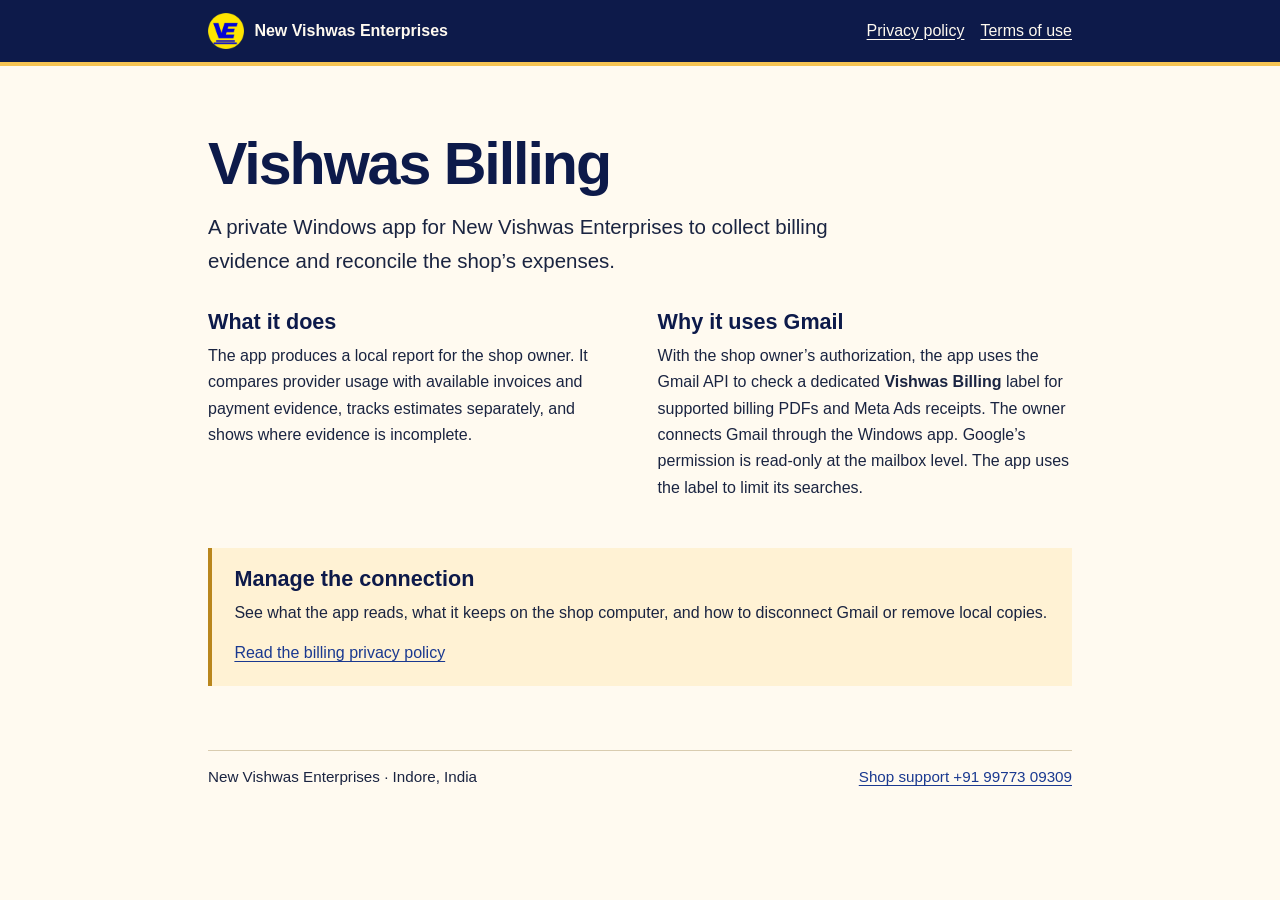
==== billing/index.html @ 3bf34f62 "Describe Vishwas Billing and its Gmail data use" ====
<!doctype html>
<html lang="en">
<head>
  <meta charset="utf-8">
  <meta name="viewport" content="width=device-width, initial-scale=1">
  <meta name="description" content="Vishwas Billing is the shop’s private Windows billing and reconciliation app.">
  <link rel="canonical" href="https://yashowardhansinghtomar.github.io/vishwas-whatsapp/billing/">
  <link rel="icon" href="../img/favicon-64.png" type="image/png">
  <link rel="stylesheet" href="billing.css">
  <title>Vishwas Billing | New Vishwas Enterprises</title>
</head>
<body>
  <header class="site-header">
    <div class="shell header-inner">
      <a class="brand" href="../">
        <img src="../img/logo-192.png" alt="" width="36" height="36">
        <span>New Vishwas Enterprises</span>
      </a>
      <nav aria-label="Billing information">
        <a href="privacy.html">Privacy policy</a>
        <a href="terms.html">Terms of use</a>
      </nav>
    </div>
  </header>
  <main class="shell">
    <section class="intro">
      <h1>Vishwas Billing</h1>
      <p class="lead">A private Windows app for New Vishwas Enterprises to collect billing evidence and reconcile the shop’s expenses.</p>
    </section>
    <div class="columns">
      <section>
        <h2>What it does</h2>
        <p>The app produces a local report for the shop owner. It compares provider usage with available invoices and payment evidence, tracks estimates separately, and shows where evidence is incomplete.</p>
      </section>
      <section>
        <h2>Why it uses Gmail</h2>
        <p>With the shop owner’s authorization, the app uses the Gmail API to check a dedicated <strong>Vishwas Billing</strong> label for supported billing PDFs and Meta Ads receipts. The owner connects Gmail through the Windows app. Google’s permission is read-only at the mailbox level. The app uses the label to limit its searches.</p>
      </section>
    </div>
    <section class="notice">
      <h2>Manage the connection</h2>
      <p>See what the app reads, what it keeps on the shop computer, and how to disconnect Gmail or remove local copies.</p>
      <a href="privacy.html">Read the billing privacy policy</a>
    </section>
  </main>
  <footer class="shell site-footer">
    <span>New Vishwas Enterprises · Indore, India</span>
    <a href="tel:+919977309309">Shop support +91 99773 09309</a>
  </footer>
</body>
</html>
---- billing/billing.css ----
:root {
  color-scheme: light;
  font: 16px/1.65 "Inter", "Segoe UI", sans-serif;
  color: #1a2441;
  background: #fffaf0;
}

* { box-sizing: border-box; }
body { margin: 0; }
a { color: #1a3990; text-underline-offset: .2em; }
a:hover { text-decoration-thickness: 2px; }
a:focus-visible { outline: 3px solid #b34f00; outline-offset: 4px; }
.shell { width: min(100% - 2.5rem, 54rem); margin-inline: auto; }

.site-header { background: #0d1a4a; border-bottom: 4px solid #f6c453; }
.header-inner, .site-footer {
  display: flex;
  align-items: center;
  justify-content: space-between;
  flex-wrap: wrap;
  gap: .5rem 1.25rem;
  padding-block: .8rem;
}
.site-header a { color: #fffaf0; }
.brand { display: inline-flex; align-items: center; gap: .65rem; text-decoration: none; font-weight: 650; }
.brand img { border-radius: .35rem; }
nav { display: flex; flex-wrap: wrap; gap: .4rem 1rem; }

main { padding-block: clamp(2rem, 6vw, 4rem); }
h1, h2 { color: #0d1a4a; line-height: 1.15; }
h1 { margin: 0 0 .8rem; font-size: clamp(2.2rem, 6vw, 3.7rem); letter-spacing: -.035em; }
h2 { margin: 0 0 .5rem; font-size: 1.35rem; }
p { margin: 0 0 .9rem; }
.lead { max-width: 43rem; font-size: clamp(1.08rem, 3vw, 1.28rem); }
.columns { display: grid; gap: 1.2rem 2.2rem; margin-block: 2rem; }
.notice { padding: 1.2rem 1.4rem; background: #fff2d4; border-left: 4px solid #b9861d; }
.article { max-width: 45rem; }
.article h2 { margin-top: 1.85rem; }
code { overflow-wrap: anywhere; }
.site-footer { border-top: 1px solid #d9ccb0; font-size: .95rem; }

@media (min-width: 44rem) {
  .columns { grid-template-columns: repeat(2, minmax(0, 1fr)); }
}
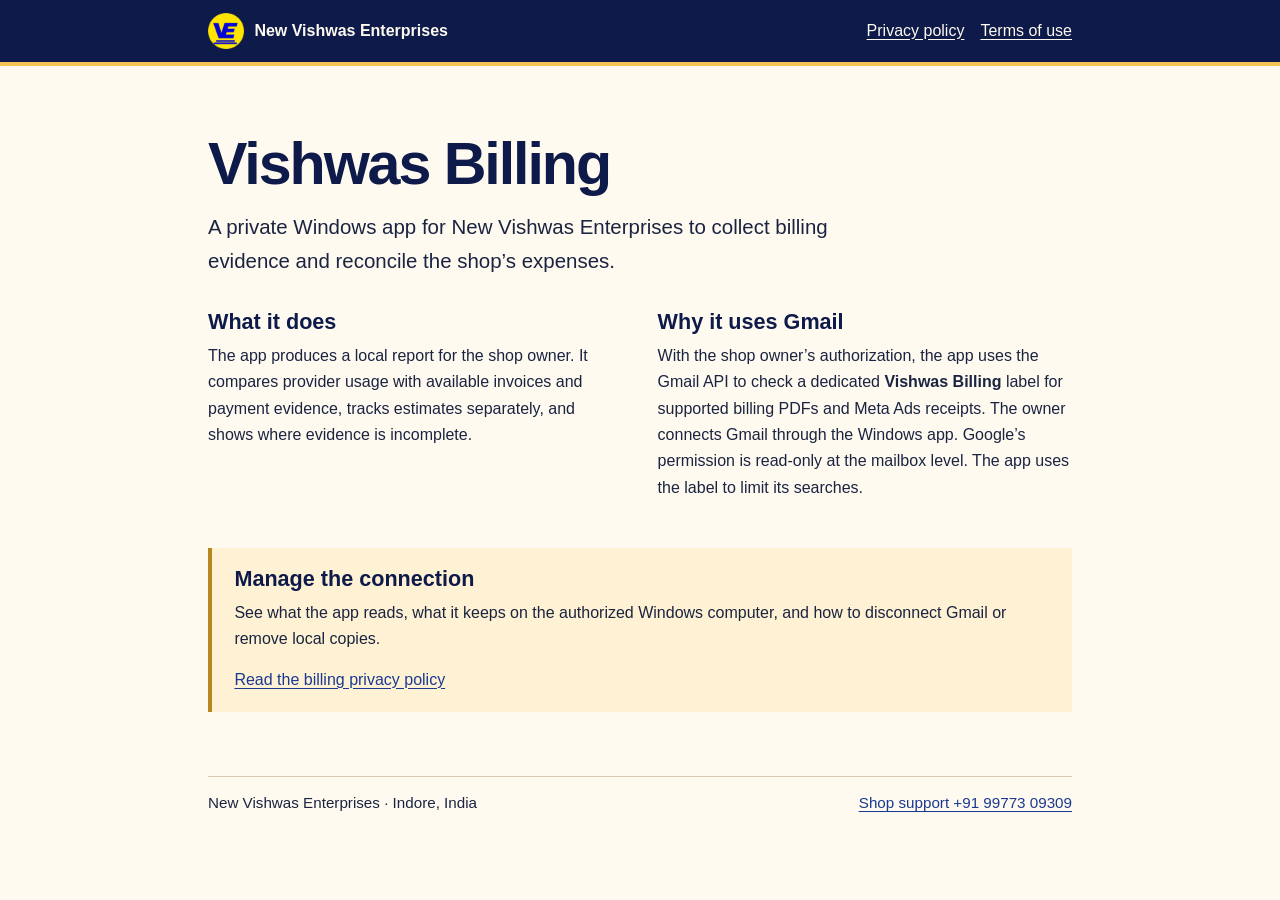
==== commit 17a13124: "Clarify local billing storage and owner controls" ====
--- a/billing/index.html
+++ b/billing/index.html
@@ -39,7 +39,7 @@
     </div>
     <section class="notice">
       <h2>Manage the connection</h2>
-      <p>See what the app reads, what it keeps on the shop computer, and how to disconnect Gmail or remove local copies.</p>
+      <p>See what the app reads, what it keeps on the authorized Windows computer, and how to disconnect Gmail or remove local copies.</p>
       <a href="privacy.html">Read the billing privacy policy</a>
     </section>
   </main>
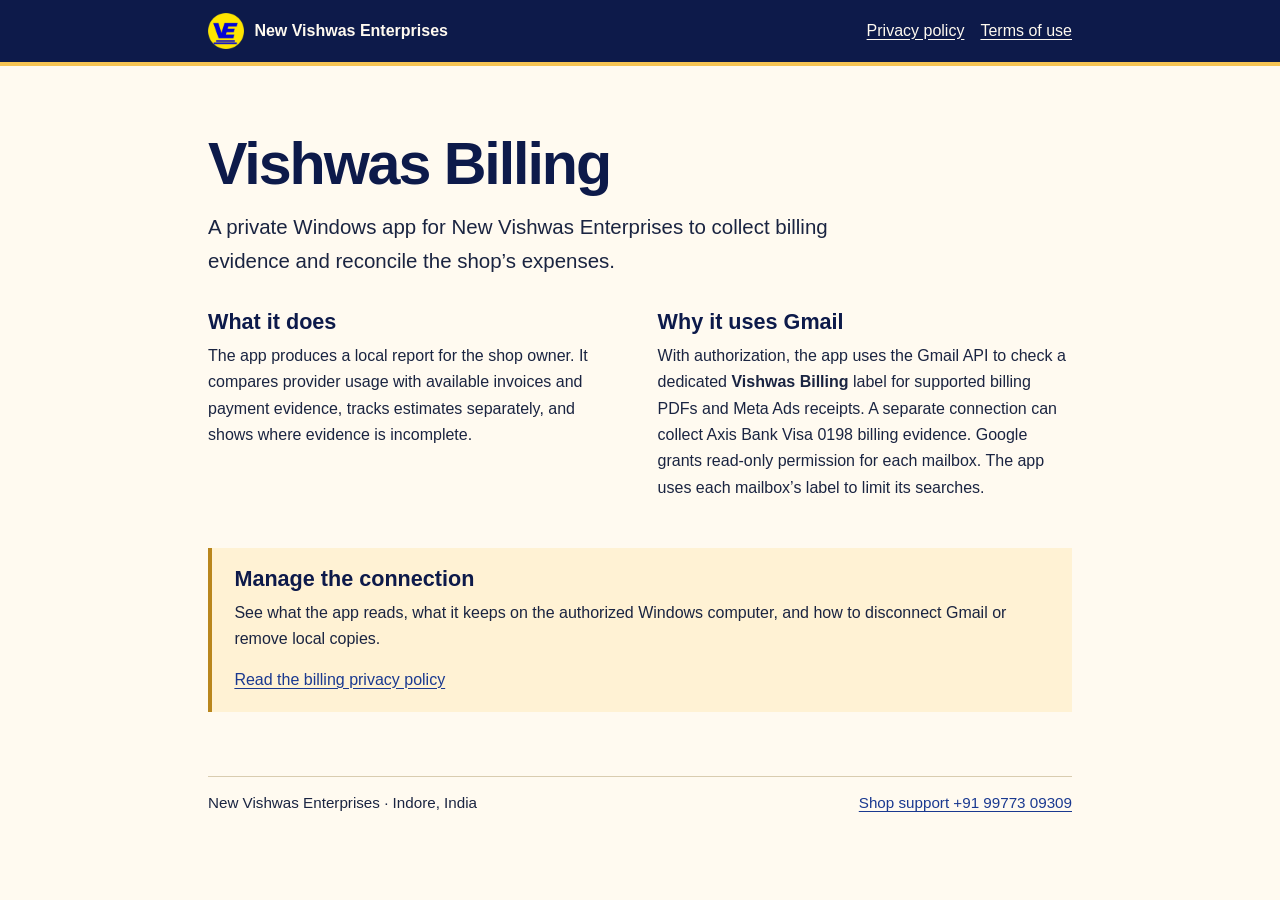
==== commit c160ae6d: "Disclose the separate Axis Visa billing connection" ====
--- a/billing/index.html
+++ b/billing/index.html
@@ -34,7 +34,7 @@
       </section>
       <section>
         <h2>Why it uses Gmail</h2>
-        <p>With the shop owner’s authorization, the app uses the Gmail API to check a dedicated <strong>Vishwas Billing</strong> label for supported billing PDFs and Meta Ads receipts. The owner connects Gmail through the Windows app. Google’s permission is read-only at the mailbox level. The app uses the label to limit its searches.</p>
+        <p>With authorization, the app uses the Gmail API to check a dedicated <strong>Vishwas Billing</strong> label for supported billing PDFs and Meta Ads receipts. A separate connection can collect Axis Bank Visa 0198 billing evidence. Google grants read-only permission for each mailbox. The app uses each mailbox’s label to limit its searches.</p>
       </section>
     </div>
     <section class="notice">
